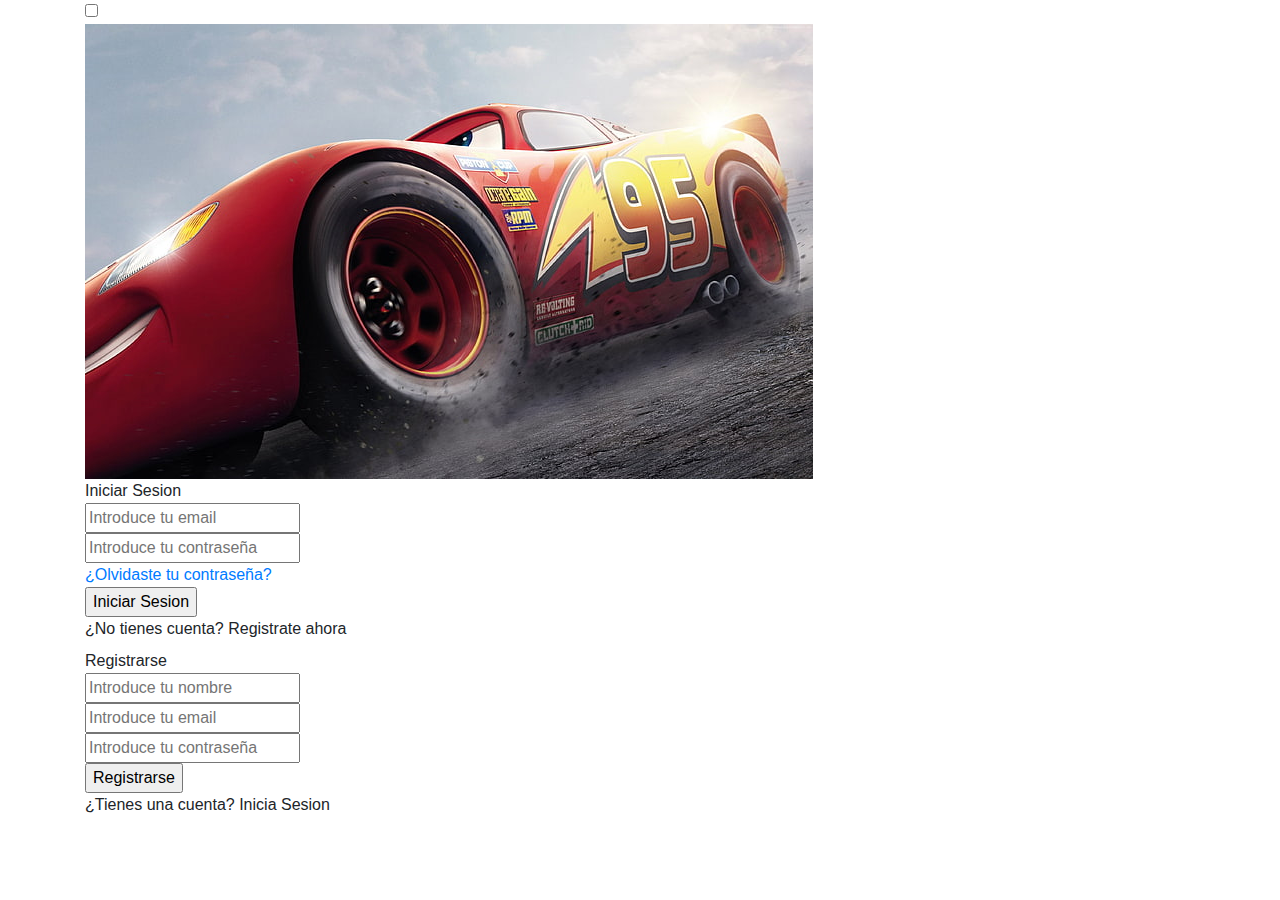
==== index.html @ b85e56d7 "Agrego anterior web que creamos para editarla y hacer la nueva :)" ====
<!DOCTYPE html>
<html lang="en">
<head>
    <meta charset="UTF-8">
    <meta http-equiv="X-UA-Compatible" content="IE=edge">
    <meta name="viewport" content="width=device-width, initial-scale=1.0">
    
    <link rel="stylesheet" href="https://maxcdn.bootstrapcdn.com/bootstrap/4.0.0/css/bootstrap.min.css">
    <script src="https://ajax.googleapis.com/ajax/libs/jquery/3.3.1/jquery.min.js"></script>
    <script src="https://cdnjs.cloudflare.com/ajax/libs/popper.js/1.12.9/umd/popper.min.js"></script>
    <script src="https://code.jquery.com/jquery-3.2.1.slim.min.js"></script>
    <title> Página Principal </title>
</head>

<body>
    <div class="container">
        <input type="checkbox" id="flip">
        <div class="cover">
            <div class="front">
                <img src="imagen/mcqueen.jpg" alt="">
            </div>
            <div class="backImg" src="imagen/mcqueen.jpg" alt="">
            </div>
        </div>
        <div class="forms">
            <div class="form-content">
                <div class="login-form">
                    <div class="title"> Iniciar Sesion </div>
                    <form action="index2.html">
                        <div class="input-boxes">
                            <div class="input-box">
                                <i class="fas fa-envelope"></i>
                                <input type="text" placeholder="Introduce tu email" required>
                            </div>
                            <div class="input-box">
                                <i class="fas fa-lock"></i>
                                <input type="password" placeholder="Introduce tu contraseña" required>
                            </div>
                            <div class="text"> <a href="#">¿Olvidaste tu contraseña?</a></div>
                            <div class="button input-box">
                                <input type="submit" value="Iniciar Sesion">
                            </div>
                            <div class="text sign-up-text"> ¿No tienes cuenta? <label for="flip"> Registrate ahora </label></div>
                        </div>
                        
                    </form>
                </div>
                <div class="signup-form">
                    <div class="title"> Registrarse </div>
                    <form action="#">
                        <div class="input-boxes">
                            <div class="input-box">
                                <i class="fas fa-user" ></i>
                                <input type="text" placeholder="Introduce tu nombre" required>
                            </div>
                            <div class="input-box">
                                <i class="fas fa-envelope" ></i>
                                <input type="text" placeholder="Introduce tu email" required>
                            </div>
                            <div class="input-box">
                                <i class="fas fa-lock" ></i>
                                <input type="password" placeholder="Introduce tu contraseña" required>
                            </div>
                                    
                            
                    <!-- Button con el que llamaremos al modal gracias al data-->
					<div class="button input-box">
                        <input type="submit" value="Registrarse" data-toggle="modal" data-target="#formularioenvio">
                    </div>


                            <div class="text sign-up-text"> ¿Tienes una cuenta? <label for="flip"> Inicia Sesion</label> </div>
                        </div>
                    </form>   
                </div>
            </div>
        </div>










    </div>

    <!-- Sin esto no abre el modal xd-->
<script src="js/bootstrap.min.js"></script>
<script src="js/main.js"></script>
    

</body>
</html>
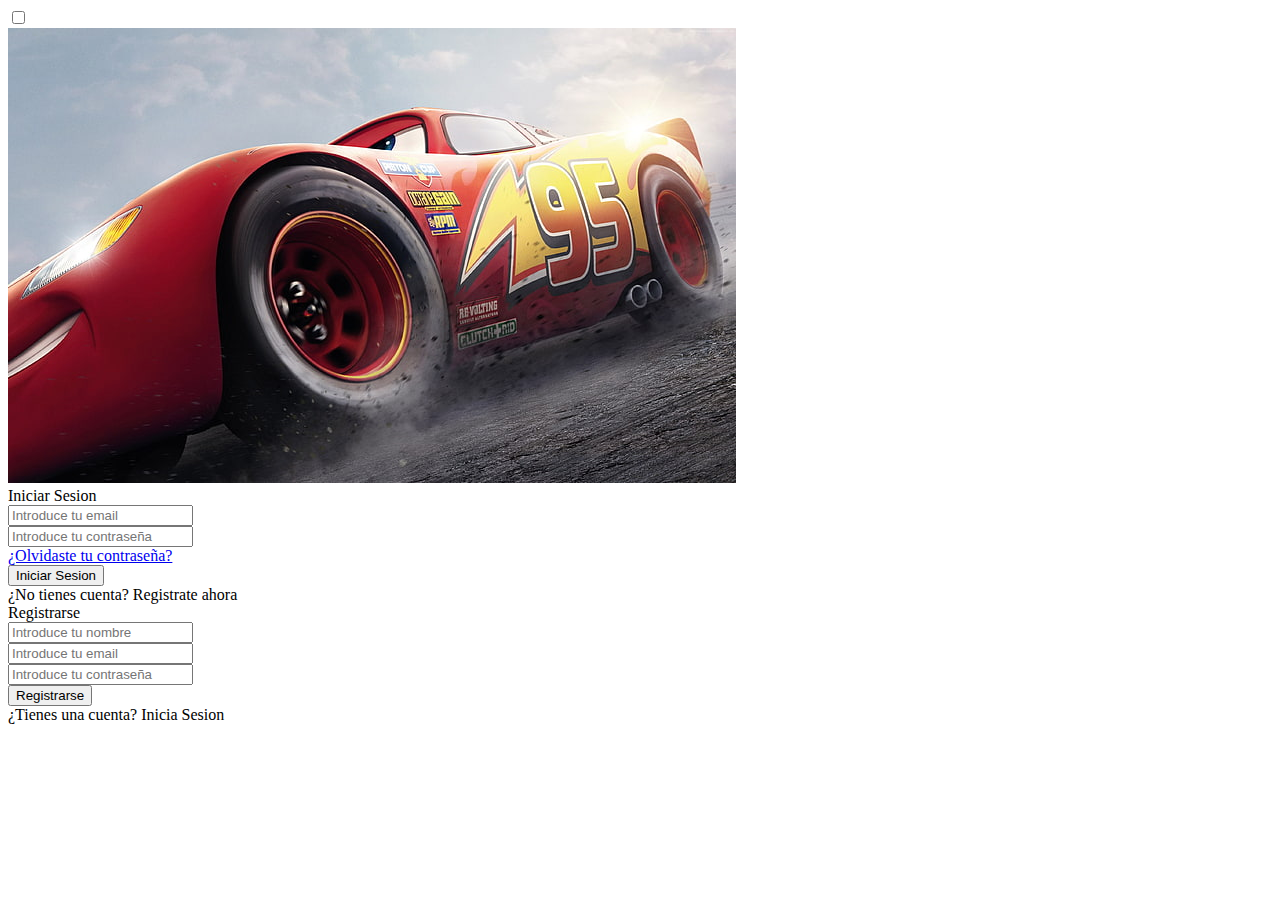
==== commit 97952a06: "Actualize un link a un css ya que no funcionaba" ====
--- a/index.html
+++ b/index.html
@@ -5,7 +5,7 @@
     <meta http-equiv="X-UA-Compatible" content="IE=edge">
     <meta name="viewport" content="width=device-width, initial-scale=1.0">
     
-    <link rel="stylesheet" href="https://maxcdn.bootstrapcdn.com/bootstrap/4.0.0/css/bootstrap.min.css">
+    <link rel="stylesheet" href="CSS/style.css">
     <script src="https://ajax.googleapis.com/ajax/libs/jquery/3.3.1/jquery.min.js"></script>
     <script src="https://cdnjs.cloudflare.com/ajax/libs/popper.js/1.12.9/umd/popper.min.js"></script>
     <script src="https://code.jquery.com/jquery-3.2.1.slim.min.js"></script>
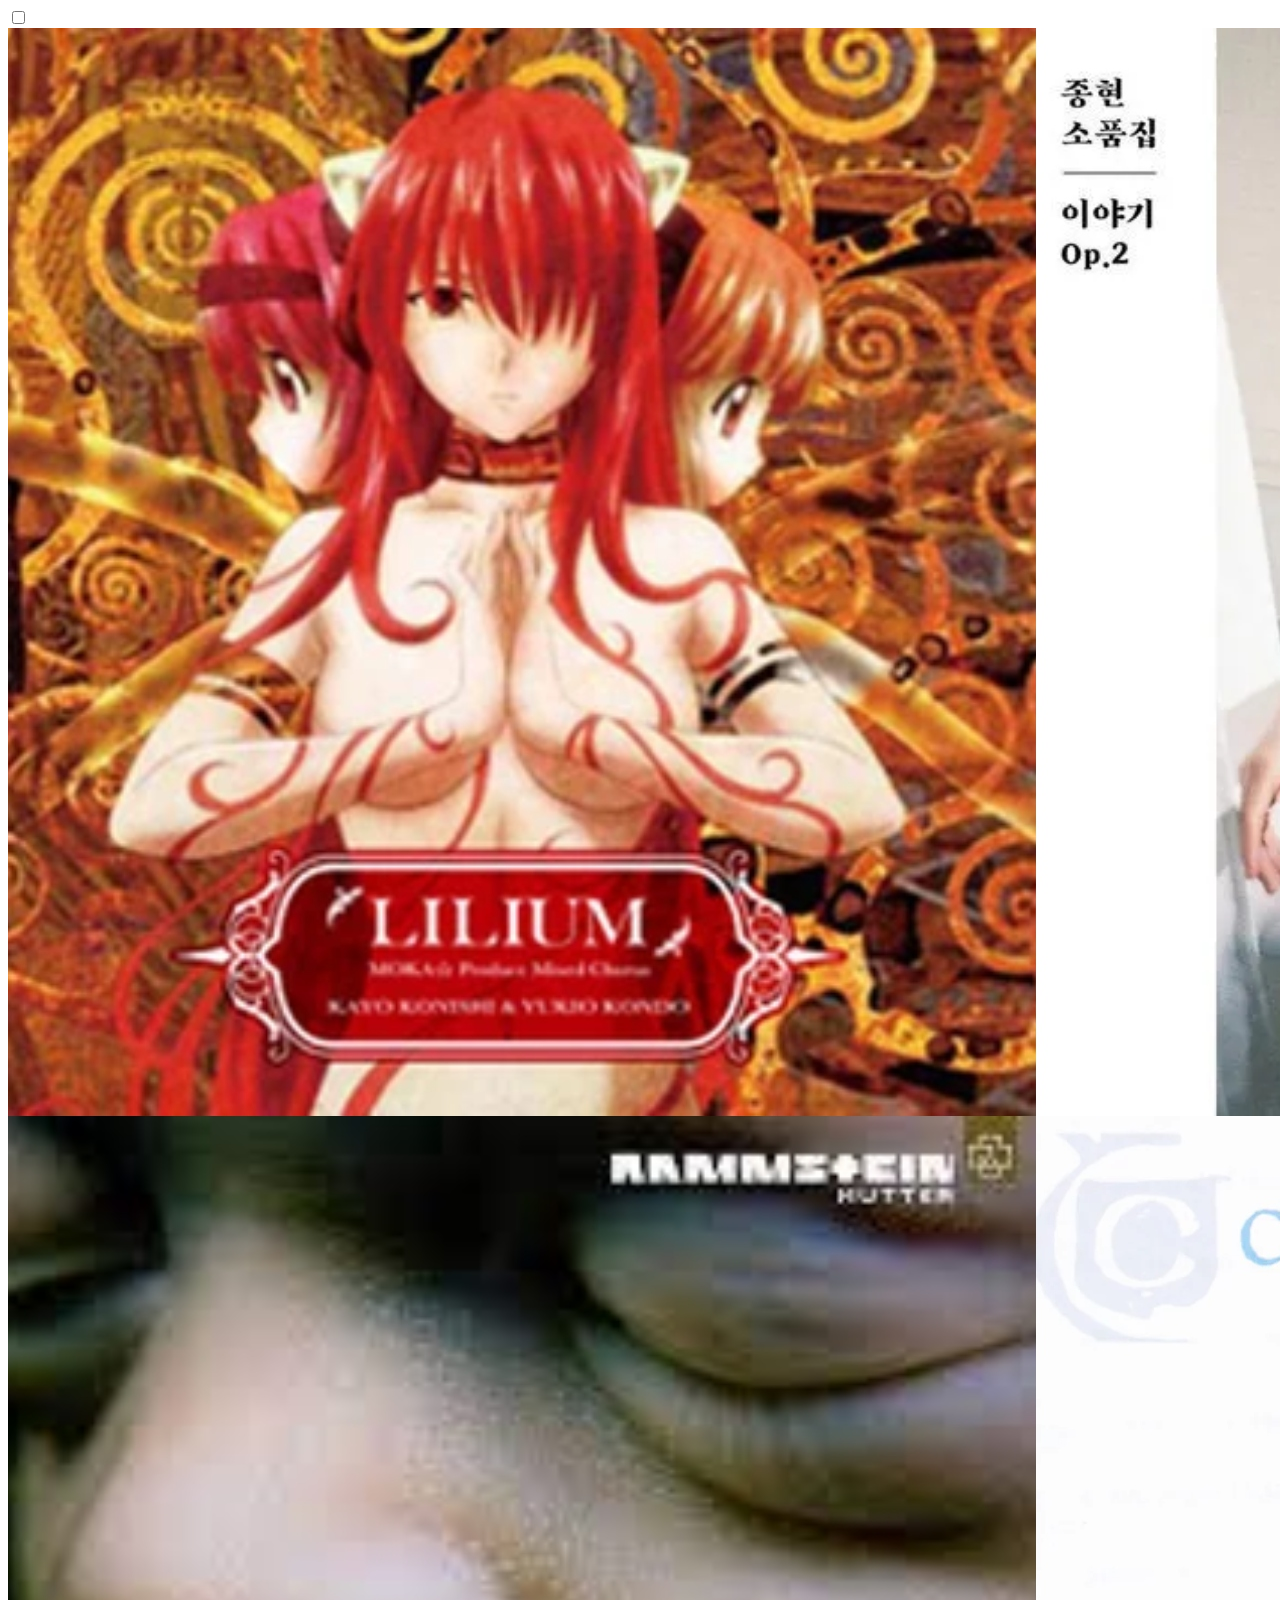
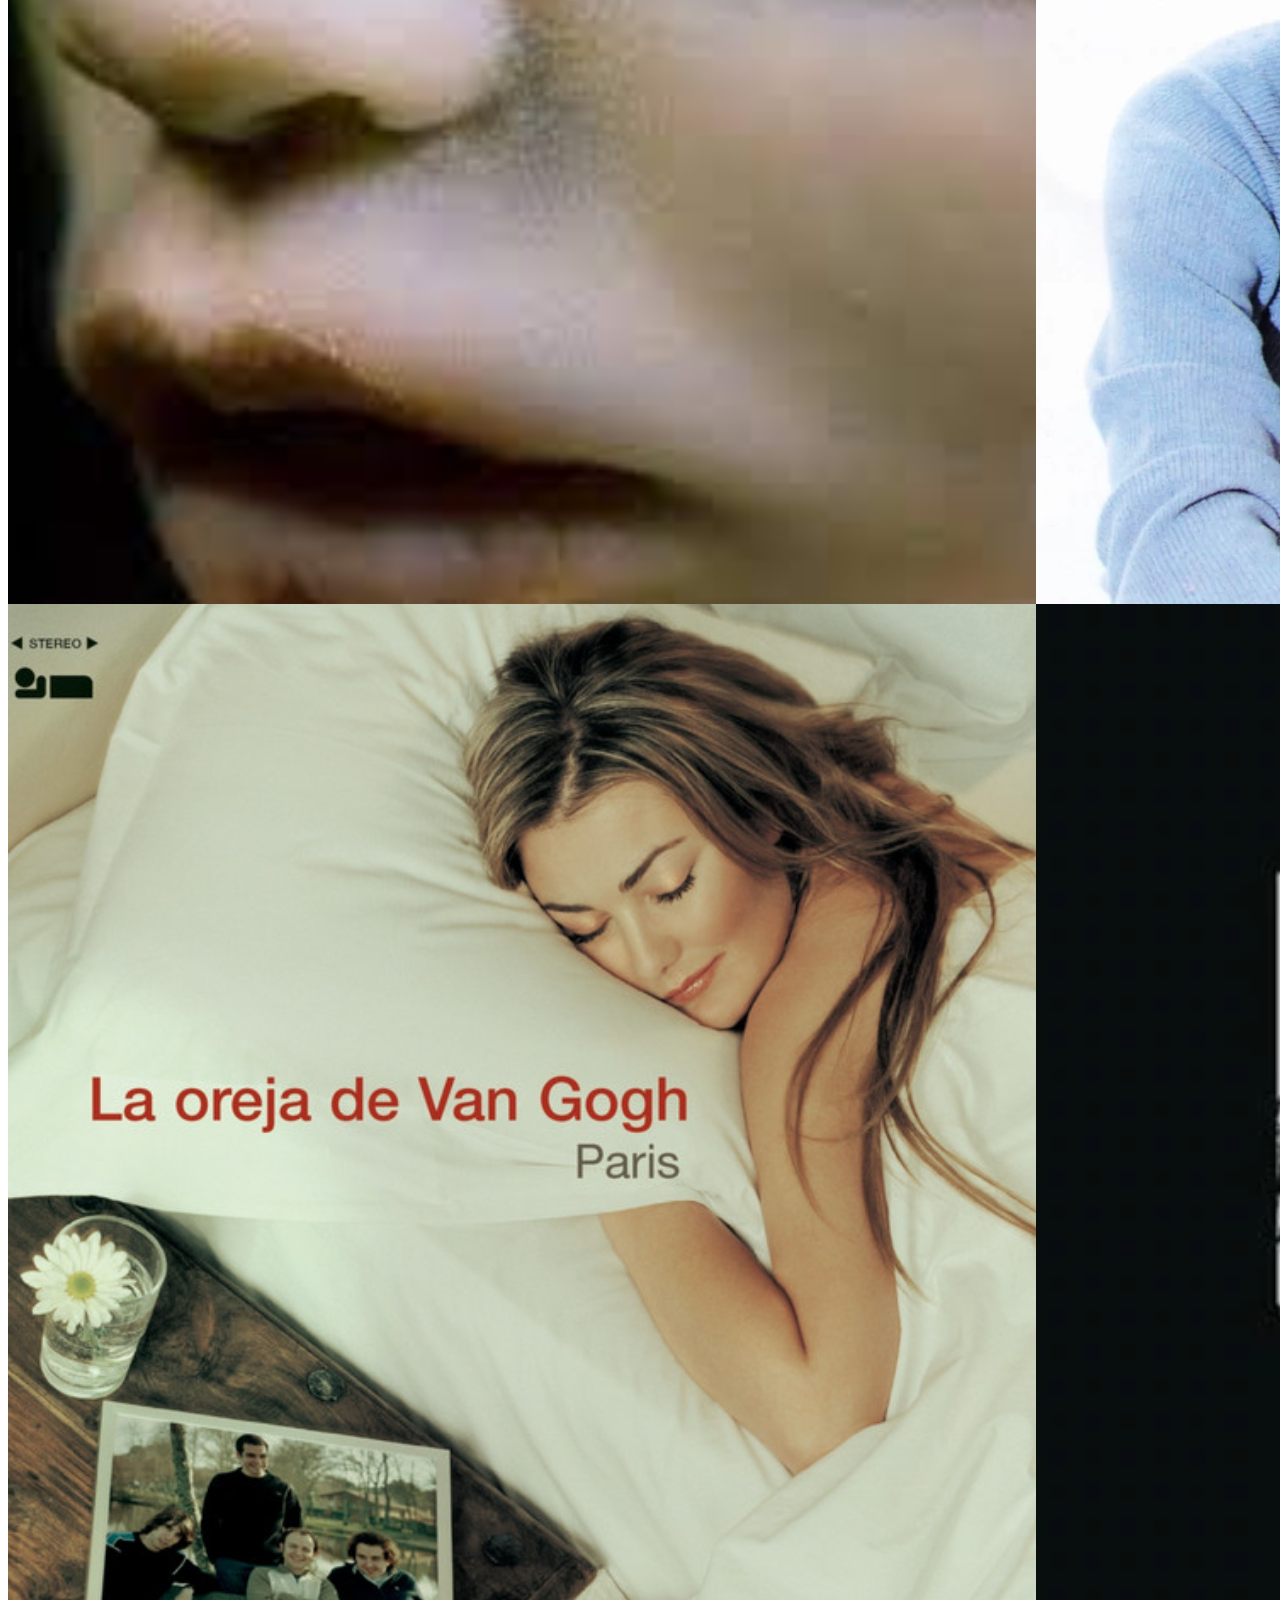
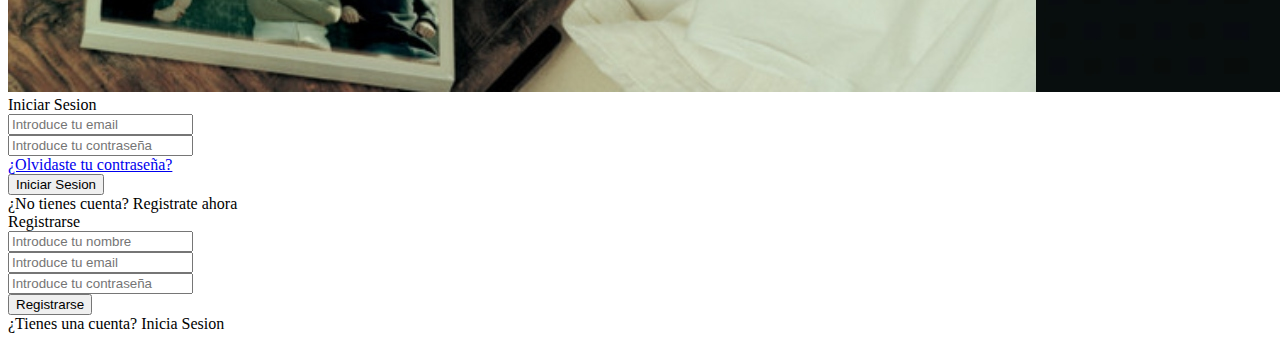
==== commit 63e66acc: "se arregla error y se agregan productos" ====
--- a/index.html
+++ b/index.html
@@ -4,6 +4,7 @@
     <meta charset="UTF-8">
     <meta http-equiv="X-UA-Compatible" content="IE=edge">
     <meta name="viewport" content="width=device-width, initial-scale=1.0">
+    <link rel="icon" href="imagen/vinilo-logo.webp" type="image/x-icon">
     
     <link rel="stylesheet" href="CSS/style.css">
     <script src="https://ajax.googleapis.com/ajax/libs/jquery/3.3.1/jquery.min.js"></script>
@@ -17,9 +18,9 @@
         <input type="checkbox" id="flip">
         <div class="cover">
             <div class="front">
-                <img src="imagen/mcqueen.jpg" alt="">
+                <img src="imagen/collage.jpg" alt="">
             </div>
-            <div class="backImg" src="imagen/mcqueen.jpg" alt="">
+            <div class="backImg" src="imagen/collage.jpg" alt="">
             </div>
         </div>
         <div class="forms">
